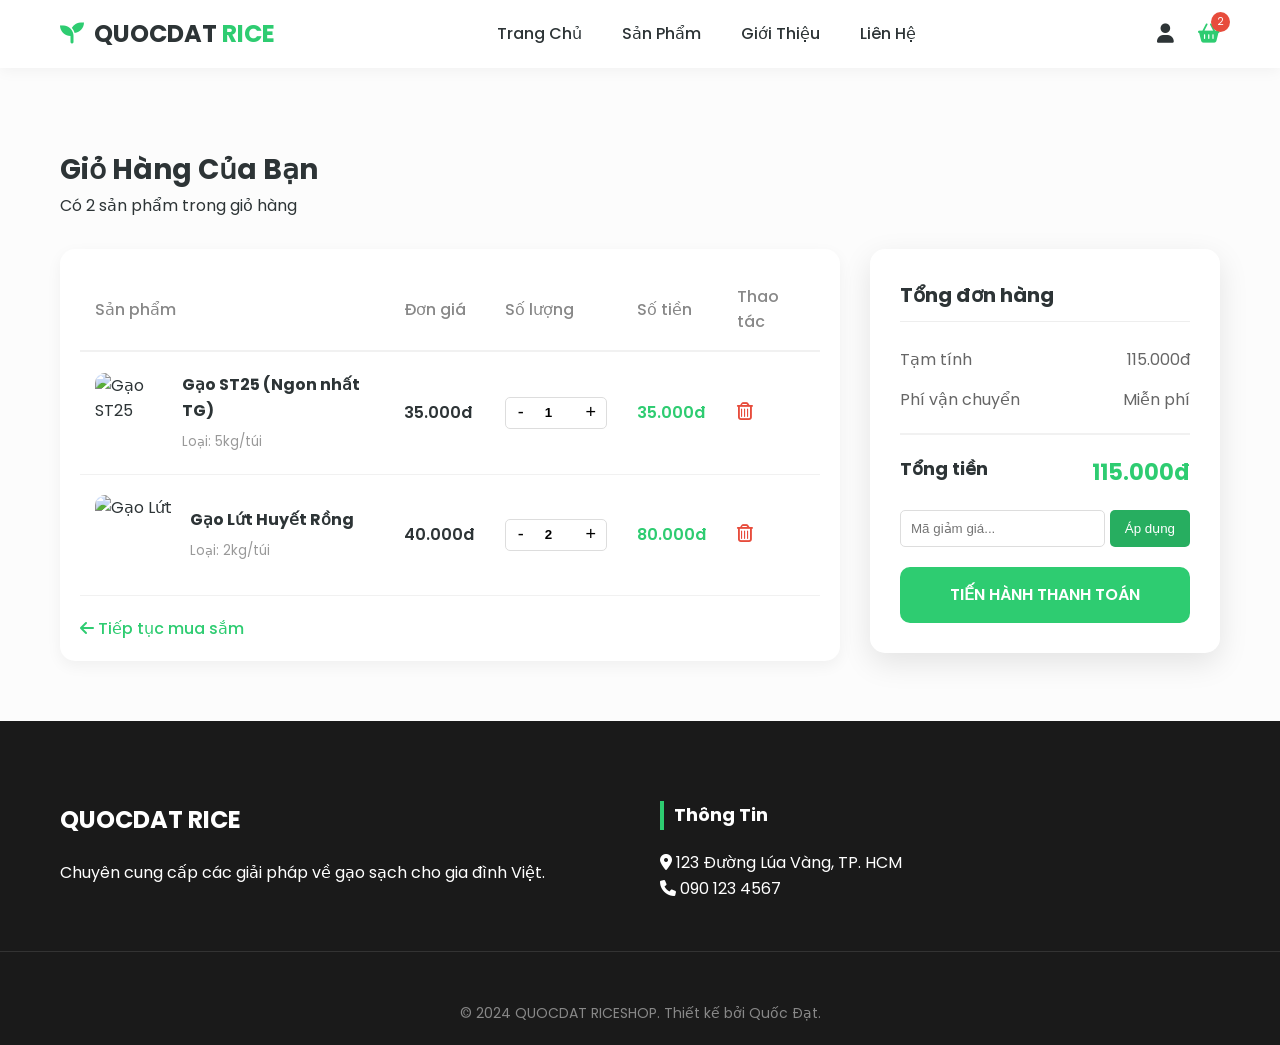
==== cart.html @ 19aebe31 "design cart page" ====
<!DOCTYPE html>
<html lang="vi">
<head>
    <meta charset="UTF-8">
    <meta name="viewport" content="width=device-width, initial-scale=1.0">
    <title>Giỏ Hàng - QUOCDAT RICESHOP</title>
    <!-- Google Fonts -->
    <link href="https://fonts.googleapis.com/css2?family=Poppins:wght@300;400;500;600;700&display=swap" rel="stylesheet">
    <!-- Font Awesome -->
    <link rel="stylesheet" href="https://cdnjs.cloudflare.com/ajax/libs/font-awesome/6.0.0/css/all.min.css">
    <!-- CSS Chung -->
    <link rel="stylesheet" href="style.css">
    <!-- CSS Riêng cho trang Cart -->
    <link rel="stylesheet" href="cart.css">
</head>
<body class="cart-page-body"> <!-- Class riêng để không bị dính background của trang Login -->

    <!-- Header (Giữ nguyên cấu trúc của bạn) -->
    <header>
        <nav class="navbar container">
            <div class="logo">
                <a href="index.html"><i class="fas fa-seedling"></i> QUOCDAT <span>RICE</span></a>
            </div>
            <ul class="nav-links">
                <li><a href="index.html">Trang Chủ</a></li>
                <li><a href="products.html">Sản Phẩm</a></li>
                <li><a href="about.html">Giới Thiệu</a></li>
                <li><a href="contact.html">Liên Hệ</a></li>
            </ul>
            <div class="nav-icons">
                <a href="login.html" title="Tài khoản"><i class="fas fa-user"></i></a>
                <a href="cart.html" class="cart-icon">
                    <i class="fas fa-shopping-basket" style="color: var(--primary-color);"></i>
                    <span class="badge">2</span>
                </a>
            </div>
        </nav>
    </header>

    <!-- Cart Section -->
    <main class="cart-section container">
        <div class="cart-header">
            <h1>Giỏ Hàng Của Bạn</h1>
            <p>Có 2 sản phẩm trong giỏ hàng</p>
        </div>

        <div class="cart-layout">
            <!-- Danh sách sản phẩm -->
            <div class="cart-table-container">
                <table class="cart-table">
                    <thead>
                        <tr>
                            <th>Sản phẩm</th>
                            <th>Đơn giá</th>
                            <th>Số lượng</th>
                            <th>Số tiền</th>
                            <th>Thao tác</th>
                        </tr>
                    </thead>
                    <tbody>
                        <!-- Sản phẩm 1 -->
                        <tr>
                            <td>
                                <div class="p-item">
                                    <img src="https://images.unsplash.com/photo-1586201375761-83865001e31c?auto=format&fit=crop&w=100&q=80" alt="Gạo ST25">
                                    <div class="p-info">
                                        <h3>Gạo ST25 (Ngon nhất TG)</h3>
                                        <small>Loại: 5kg/túi</small>
                                    </div>
                                </div>
                            </td>
                            <td class="p-price">35.000đ</td>
                            <td>
                                <div class="qty-selector">
                                    <button>-</button>
                                    <input type="number" value="1" min="1">
                                    <button>+</button>
                                </div>
                            </td>
                            <td class="p-subtotal">35.000đ</td>
                            <td><button class="btn-remove"><i class="far fa-trash-alt"></i></button></td>
                        </tr>
                        <!-- Sản phẩm 2 -->
                        <tr>
                            <td>
                                <div class="p-item">
                                    <img src="https://images.unsplash.com/photo-1536304993881-ff6e9eefa2a6?auto=format&fit=crop&w=100&q=80" alt="Gạo Lứt">
                                    <div class="p-info">
                                        <h3>Gạo Lứt Huyết Rồng</h3>
                                        <small>Loại: 2kg/túi</small>
                                    </div>
                                </div>
                            </td>
                            <td class="p-price">40.000đ</td>
                            <td>
                                <div class="qty-selector">
                                    <button>-</button>
                                    <input type="number" value="2" min="1">
                                    <button>+</button>
                                </div>
                            </td>
                            <td class="p-subtotal">80.000đ</td>
                            <td><button class="btn-remove"><i class="far fa-trash-alt"></i></button></td>
                        </tr>
                    </tbody>
                </table>
                <div class="cart-actions-left">
                    <a href="products.html" class="btn-back"><i class="fas fa-arrow-left"></i> Tiếp tục mua sắm</a>
                </div>
            </div>

            <!-- Tổng kết đơn hàng -->
            <aside class="cart-summary">
                <div class="summary-box">
                    <h3>Tổng đơn hàng</h3>
                    <div class="summary-item">
                        <span>Tạm tính</span>
                        <span>115.000đ</span>
                    </div>
                    <div class="summary-item">
                        <span>Phí vận chuyển</span>
                        <span>Miễn phí</span>
                    </div>
                    <div class="summary-total">
                        <span>Tổng tiền</span>
                        <span class="total-amount">115.000đ</span>
                    </div>
                    <div class="promo-section">
                        <input type="text" placeholder="Mã giảm giá...">
                        <button>Áp dụng</button>
                    </div>
                    <a href="checkout.html" class="btn btn-primary btn-checkout">TIẾN HÀNH THANH TOÁN</a>
                </div>
            </aside>
        </div>
    </main>

    <!-- Footer (Giữ nguyên cấu trúc của bạn) -->
    <footer>
        <div class="footer-container container">
            <div class="footer-col">
                <h3>QUOCDAT <span>RICE</span></h3>
                <p>Chuyên cung cấp các giải pháp về gạo sạch cho gia đình Việt.</p>
            </div>
            <div class="footer-col">
                <h4>Thông Tin</h4>
                <p><i class="fas fa-location-dot"></i> 123 Đường Lúa Vàng, TP. HCM</p>
                <p><i class="fas fa-phone"></i> 090 123 4567</p>
            </div>
        </div>
        <div class="footer-bottom">
            <p>&copy; 2024 QUOCDAT RICESHOP. Thiết kế bởi Quốc Đạt.</p>
        </div>
    </footer>

    <script src="app.js"></script>
</body>
</html>
---- style.css ----
/* --- BIẾN CHUNG --- */
:root {
    --primary-color: #2ecc71;
    --dark-green: #27ae60;
    --gold: #f1c40f;
    --text-color: #2d3436;
    --light-gray: #f9f9f9;
    --white: #ffffff;
    --shadow: 0 10px 30px rgba(0,0,0,0.1);
}

/* --- RESET & CƠ BẢN --- */
* {
    margin: 0;
    padding: 0;
    box-sizing: border-box;
}

body {
    font-family: 'Poppins', sans-serif;
    line-height: 1.6;
    color: var(--text-color);
    background-color: var(--white); /* Đảm bảo không bị dính nền của trang Login */
}

/* Container dùng chung */
.container {
    max-width: 1200px;
    margin: 0 auto;
    padding: 0 20px;
}

/* --- AUTH PAGES STYLE (Giữ nguyên cho các trang Login/Register) --- */
/* Lưu ý: Nếu trang login dùng thẻ body trực tiếp, class .home-page bên dưới sẽ giúp tách biệt */
body:not(.home-page) {
    background: linear-gradient(rgba(0,0,0,0.5), rgba(0,0,0,0.5)), 
                url('https://images.unsplash.com/photo-1536633310197-2868296bdcfa?auto=format&fit=crop&w=1350&q=80');
    background-size: cover;
    background-position: center;
    height: 100vh;
    display: flex;
    justify-content: center;
    align-items: center;
}

/* --- NAVBAR --- */
header {
    background: var(--white);
    box-shadow: 0 2px 15px rgba(0,0,0,0.05);
    position: sticky;
    top: 0;
    z-index: 1000;
}

.navbar {
    display: flex;
    justify-content: space-between;
    align-items: center;
    padding: 15px 20px;
}

.logo a {
    font-size: 24px;
    font-weight: 700;
    text-decoration: none;
    color: var(--text-color);
}

.logo span { color: var(--primary-color); }
.logo i { color: var(--primary-color); margin-right: 5px; }

.nav-links { display: flex; list-style: none; }
.nav-links li a {
    padding: 10px 20px;
    text-decoration: none;
    color: var(--text-color);
    font-weight: 500;
    transition: 0.3s;
}

.nav-links li a:hover, .nav-links li a.active {
    color: var(--primary-color);
}

.nav-icons a {
    font-size: 1.2rem;
    color: var(--text-color);
    margin-left: 20px;
    position: relative;
    text-decoration: none;
}

.badge {
    position: absolute;
    top: -8px;
    right: -10px;
    background: #e74c3c;
    color: white;
    font-size: 10px;
    padding: 2px 6px;
    border-radius: 50%;
}

/* --- HERO SECTION --- */
.home-page .hero {
    height: 85vh;
    background: linear-gradient(rgba(0,0,0,0.5), rgba(0,0,0,0.2)), 
                url('https://images.unsplash.com/photo-1536633333333-a3d5402010c2?auto=format&fit=crop&w=1920&q=80');
    background-size: cover;
    background-position: center;
    display: flex;
    align-items: center;
    color: white;
}

.hero-content {
    max-width: 700px;
    margin-left: 10%;
    animation: fadeIn 1s ease-in;
}

.sub-title {
    color: var(--gold);
    text-transform: uppercase;
    letter-spacing: 2px;
    font-weight: 600;
}

.hero-content h1 {
    font-size: 3.5rem;
    line-height: 1.2;
    margin: 15px 0;
}

.hero-content p {
    font-size: 1.1rem;
    margin-bottom: 30px;
    opacity: 0.9;
}

.btn {
    padding: 12px 35px;
    border-radius: 30px;
    text-decoration: none;
    font-weight: 600;
    transition: 0.3s;
    display: inline-block;
}

.btn-primary {
    background: var(--primary-color);
    color: white;
}

.btn-primary:hover {
    background: var(--dark-green);
    transform: translateY(-3px);
}

.btn-outline {
    border: 2px solid white;
    color: white;
    margin-left: 15px;
}

.btn-outline:hover {
    background: white;
    color: var(--text-color);
}

/* --- FEATURES --- */
.features {
    display: grid;
    grid-template-columns: repeat(auto-fit, minmax(250px, 1fr));
    gap: 30px;
    margin-top: -50px; /* Nhảy lên trên hero một chút */
    margin-bottom: 60px;
}

.feature-item {
    background: white;
    padding: 30px;
    text-align: center;
    border-radius: 10px;
    box-shadow: var(--shadow);
    transition: 0.3s;
    z-index: 10;
}

.feature-item i {
    font-size: 2.5rem;
    color: var(--primary-color);
    margin-bottom: 20px;
}

/* --- PRODUCT GRID --- */
.section-header {
    text-align: center;
    margin-bottom: 50px;
}

.section-title {
    font-size: 2.2rem;
    position: relative;
    padding-bottom: 15px;
}

.section-title::after {
    content: '';
    width: 80px;
    height: 3px;
    background: var(--primary-color);
    position: absolute;
    bottom: 0;
    left: 50%;
    transform: translateX(-50%);
}

.product-grid {
    display: grid;
    grid-template-columns: repeat(auto-fit, minmax(260px, 1fr));
    gap: 30px;
    margin-bottom: 80px;
}

.product-card {
    background: white;
    border-radius: 15px;
    overflow: hidden;
    box-shadow: 0 5px 15px rgba(0,0,0,0.05);
    transition: 0.4s;
    border: 1px solid #f1f1f1;
}

.product-card:hover {
    transform: translateY(-10px);
    box-shadow: var(--shadow);
}

.product-img {
    position: relative;
    height: 250px;
    overflow: hidden;
}

.product-img img {
    width: 100%;
    height: 100%;
    object-fit: cover;
    transition: 0.5s;
}

.product-card:hover .product-img img {
    transform: scale(1.1);
}

.tag {
    position: absolute;
    top: 15px;
    left: 15px;
    background: #e74c3c;
    color: white;
    padding: 3px 12px;
    border-radius: 20px;
    font-size: 12px;
    z-index: 1;
}

.product-info {
    padding: 20px;
    text-align: center;
}

.stars { color: var(--gold); font-size: 14px; margin-bottom: 10px; }

.price {
    font-size: 1.3rem;
    color: var(--primary-color);
    font-weight: 700;
    margin-bottom: 15px;
}

.price small { color: #888; font-weight: 400; font-size: 14px; }

.add-to-cart-btn {
    width: 100%;
    padding: 10px;
    border: none;
    background: var(--light-gray);
    color: var(--text-color);
    font-weight: 600;
    border-radius: 8px;
    cursor: pointer;
    transition: 0.3s;
}

.add-to-cart-btn:hover {
    background: var(--primary-color);
    color: white;
}

/* --- FOOTER --- */
footer {
    background: #1a1a1a;
    color: white;
    padding: 80px 0 20px;
}

.footer-container {
    display: grid;
    grid-template-columns: repeat(auto-fit, minmax(250px, 1fr));
    gap: 40px;
}

.footer-col h3 { font-size: 24px; margin-bottom: 20px; }
.footer-col h4 { margin-bottom: 20px; font-size: 18px; border-left: 4px solid var(--primary-color); padding-left: 10px; }

.footer-col ul { list-style: none; }
.footer-col ul li { margin-bottom: 10px; }
.footer-col ul li a { color: #bbb; text-decoration: none; transition: 0.3s; }
.footer-col ul li a:hover { color: var(--primary-color); padding-left: 5px; }

.socials a {
    display: inline-block;
    width: 40px;
    height: 40px;
    background: #333;
    color: white;
    text-align: center;
    line-height: 40px;
    border-radius: 50%;
    margin-right: 10px;
    transition: 0.3s;
}

.socials a:hover { background: var(--primary-color); transform: rotate(360deg); }

.footer-bottom {
    text-align: center;
    padding-top: 50px;
    margin-top: 50px;
    border-top: 1px solid #333;
    font-size: 14px;
    color: #888;
}

/* --- MOBILE RESPONSIVE --- */
@media (max-width: 768px) {
    .nav-links { display: none; }
    .menu-toggle { display: block; font-size: 1.5rem; }
    .hero-content h1 { font-size: 2.5rem; }
    .hero-btns .btn { display: block; margin: 10px 0; width: fit-content; }
    .btn-outline { margin-left: 0; }
}

@keyframes fadeIn {
    from { opacity: 0; transform: translateY(20px); }
    to { opacity: 1; transform: translateY(0); }
}















/* --- PHẦN CSS CHO TRANG AUTH (LOGIN/REGISTER) --- */
.auth-page {
    background: linear-gradient(rgba(0, 0, 0, 0.6), rgba(0, 0, 0, 0.6)), 
                url('https://images.unsplash.com/photo-1536633310197-2868296bdcfa?auto=format&fit=crop&w=1350&q=80');
    background-size: cover;
    background-position: center;
    background-attachment: fixed;
    min-height: 100vh;
    display: flex;
    justify-content: center;
    align-items: center;
    margin: 0;
    font-family: 'Poppins', sans-serif;
}

.auth-container {
    width: 100%;
    max-width: 420px;
    padding: 20px;
}

.auth-box {
    background: rgba(255, 255, 255, 0.98);
    padding: 40px;
    border-radius: 20px;
    box-shadow: 0 15px 35px rgba(0,0,0,0.3);
    text-align: center;
    animation: fadeInAuth 0.6s ease-out;
}

@keyframes fadeInAuth {
    from { opacity: 0; transform: translateY(20px); }
    to { opacity: 1; transform: translateY(0); }
}

.auth-header .logo {
    font-size: 26px;
    font-weight: 700;
    color: #333;
    margin-bottom: 10px;
}

.auth-header .logo i { color: #27ae60; }
.auth-header .logo span span { color: #27ae60; }

.auth-header h2 {
    font-size: 22px;
    color: #333;
    margin-bottom: 5px;
}

.auth-header p {
    font-size: 13px;
    color: #777;
    margin-bottom: 25px;
}

/* Form inputs */
.input-group {
    position: relative;
    margin-bottom: 18px;
}

.input-group i {
    position: absolute;
    left: 15px;
    top: 50%;
    transform: translateY(-50%);
    color: #27ae60;
}

.input-group input {
    width: 100%;
    padding: 12px 15px 12px 45px;
    border: 1px solid #ddd;
    border-radius: 10px;
    outline: none;
    transition: 0.3s;
}

.input-group input:focus {
    border-color: #27ae60;
    box-shadow: 0 0 8px rgba(39, 174, 96, 0.2);
}

.form-options {
    display: flex;
    justify-content: space-between;
    font-size: 13px;
    margin-bottom: 20px;
}

.btn-submit {
    width: 100%;
    padding: 13px;
    background: #27ae60;
    color: white;
    border: none;
    border-radius: 10px;
    font-weight: 600;
    cursor: pointer;
    transition: 0.3s;
}

.btn-submit:hover {
    background: #219150;
    transform: translateY(-2px);
}

.auth-footer {
    margin-top: 20px;
    border-top: 1px solid #eee;
    padding-top: 20px;
    font-size: 14px;
}

.auth-footer a {
    color: #27ae60;
    text-decoration: none;
    font-weight: 600;
}

.back-home {
    display: block;
    margin-top: 15px;
    color: #888 !important;
    font-size: 12px;
}
---- cart.css ----
/* --- OVERRIDE STYLE.CSS CHO TRANG CART --- */
body.cart-page-body {
    background: #fcfcfc !important; /* Ghi đè hình nền của trang Login */
    display: block !important; /* Không sử dụng Flex của trang Auth */
    height: auto !important;
}

/* --- CART LAYOUT --- */
.cart-section {
    padding: 60px 20px;
    margin-top: 20px;
}

.cart-header {
    margin-bottom: 30px;
}

.cart-header h1 {
    font-size: 28px;
    color: var(--text-color);
}

.cart-layout {
    display: grid;
    grid-template-columns: 1fr 350px;
    gap: 30px;
    align-items: flex-start;
}

/* --- TABLE STYLE --- */
.cart-table-container {
    background: white;
    padding: 20px;
    border-radius: 15px;
    box-shadow: 0 5px 15px rgba(0,0,0,0.05);
}

.cart-table {
    width: 100%;
    border-collapse: collapse;
}

.cart-table th {
    text-align: left;
    padding: 15px;
    border-bottom: 2px solid #f1f1f1;
    color: #888;
    font-weight: 500;
}

.cart-table td {
    padding: 20px 15px;
    border-bottom: 1px solid #f1f1f1;
}

.p-item {
    display: flex;
    align-items: center;
    gap: 15px;
}

.p-item img {
    width: 80px;
    height: 80px;
    object-fit: cover;
    border-radius: 10px;
}

.p-info h3 {
    font-size: 16px;
    margin-bottom: 5px;
}

.p-info small {
    color: #999;
}

.p-price, .p-subtotal {
    font-weight: 600;
    color: var(--text-color);
}

.p-subtotal {
    color: var(--primary-color);
}

/* Quantity Control */
.qty-selector {
    display: flex;
    align-items: center;
    border: 1px solid #ddd;
    border-radius: 5px;
    width: fit-content;
}

.qty-selector button {
    background: none;
    border: none;
    width: 30px;
    height: 30px;
    cursor: pointer;
    font-size: 18px;
}

.qty-selector input {
    width: 40px;
    border: none;
    text-align: center;
    font-weight: 600;
    outline: none;
}

.btn-remove {
    background: none;
    border: none;
    color: #e74c3c;
    cursor: pointer;
    font-size: 18px;
    transition: 0.3s;
}

.btn-remove:hover {
    transform: scale(1.2);
}

.cart-actions-left {
    margin-top: 20px;
}

.btn-back {
    text-decoration: none;
    color: var(--primary-color);
    font-weight: 500;
}

/* --- SUMMARY BOX --- */
.summary-box {
    background: white;
    padding: 30px;
    border-radius: 15px;
    box-shadow: var(--shadow);
    position: sticky;
    top: 100px;
}

.summary-box h3 {
    margin-bottom: 25px;
    font-size: 20px;
    border-bottom: 1px solid #eee;
    padding-bottom: 10px;
}

.summary-item {
    display: flex;
    justify-content: space-between;
    margin-bottom: 15px;
    color: #666;
}

.summary-total {
    display: flex;
    justify-content: space-between;
    margin: 20px 0;
    padding-top: 20px;
    border-top: 2px solid #f1f1f1;
    font-weight: 700;
    font-size: 18px;
}

.total-amount {
    color: var(--primary-color);
    font-size: 22px;
}

.promo-section {
    display: flex;
    margin-bottom: 20px;
    gap: 5px;
}

.promo-section input {
    flex: 1;
    padding: 10px;
    border: 1px solid #ddd;
    border-radius: 5px;
    outline: none;
}

.promo-section button {
    background: var(--dark-green);
    color: white;
    border: none;
    padding: 0 15px;
    border-radius: 5px;
    cursor: pointer;
}

.btn-checkout {
    display: block;
    width: 100%;
    text-align: center;
    border-radius: 10px !important;
    padding: 15px !important;
}

/* --- RESPONSIVE --- */
@media (max-width: 992px) {
    .cart-layout {
        grid-template-columns: 1fr;
    }
}

@media (max-width: 600px) {
    .cart-table thead {
        display: none;
    }
    .cart-table td {
        display: block;
        text-align: right;
        padding: 10px 5px;
    }
    .cart-table td:before {
        content: attr(data-label);
        float: left;
        font-weight: bold;
    }
    .p-item {
        justify-content: flex-end;
    }
}
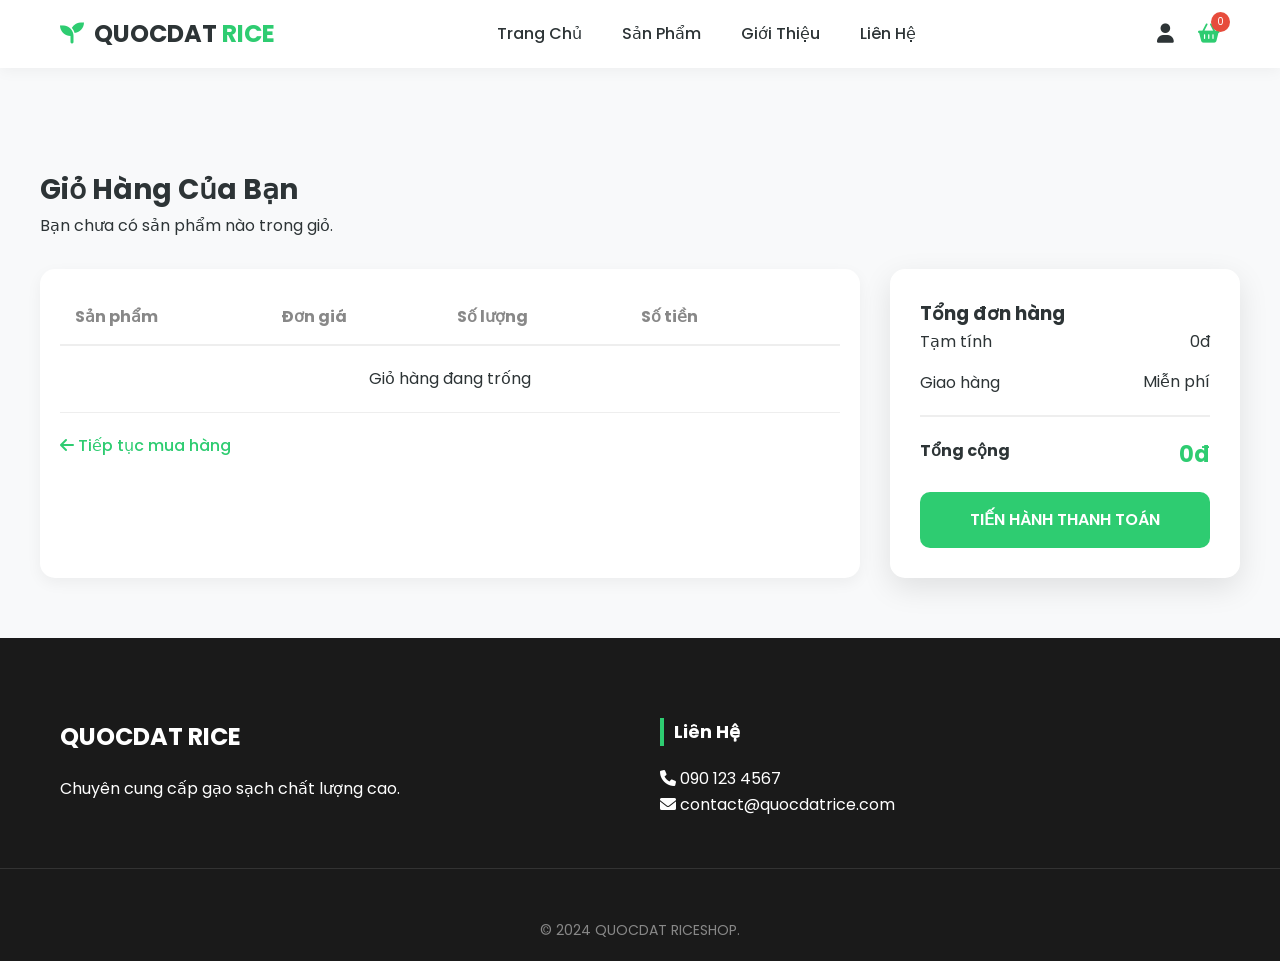
==== commit c18567fc: "feature cart -add product in cart" ====
--- a/cart.html
+++ b/cart.html
@@ -4,18 +4,13 @@
     <meta charset="UTF-8">
     <meta name="viewport" content="width=device-width, initial-scale=1.0">
     <title>Giỏ Hàng - QUOCDAT RICESHOP</title>
-    <!-- Google Fonts -->
     <link href="https://fonts.googleapis.com/css2?family=Poppins:wght@300;400;500;600;700&display=swap" rel="stylesheet">
-    <!-- Font Awesome -->
+    <link rel="stylesheet" href="style.css">
+    <link rel="stylesheet" href="cart.css">
     <link rel="stylesheet" href="https://cdnjs.cloudflare.com/ajax/libs/font-awesome/6.0.0/css/all.min.css">
-    <!-- CSS Chung -->
-    <link rel="stylesheet" href="style.css">
-    <!-- CSS Riêng cho trang Cart -->
-    <link rel="stylesheet" href="cart.css">
 </head>
-<body class="cart-page-body"> <!-- Class riêng để không bị dính background của trang Login -->
+<body class="cart-page-body">
 
-    <!-- Header (Giữ nguyên cấu trúc của bạn) -->
     <header>
         <nav class="navbar container">
             <div class="logo">
@@ -28,24 +23,22 @@
                 <li><a href="contact.html">Liên Hệ</a></li>
             </ul>
             <div class="nav-icons">
-                <a href="login.html" title="Tài khoản"><i class="fas fa-user"></i></a>
+                <a href="login.html" id="user-login-btn"><i class="fas fa-user"></i></a>
                 <a href="cart.html" class="cart-icon">
                     <i class="fas fa-shopping-basket" style="color: var(--primary-color);"></i>
-                    <span class="badge">2</span>
+                    <span class="badge">0</span>
                 </a>
             </div>
         </nav>
     </header>
 
-    <!-- Cart Section -->
     <main class="cart-section container">
         <div class="cart-header">
             <h1>Giỏ Hàng Của Bạn</h1>
-            <p>Có 2 sản phẩm trong giỏ hàng</p>
+            <p id="cart-count-text">Đang tải giỏ hàng...</p>
         </div>
 
         <div class="cart-layout">
-            <!-- Danh sách sản phẩm -->
             <div class="cart-table-container">
                 <table class="cart-table">
                     <thead>
@@ -54,80 +47,32 @@
                             <th>Đơn giá</th>
                             <th>Số lượng</th>
                             <th>Số tiền</th>
-                            <th>Thao tác</th>
+                            <th></th>
                         </tr>
                     </thead>
-                    <tbody>
-                        <!-- Sản phẩm 1 -->
-                        <tr>
-                            <td>
-                                <div class="p-item">
-                                    <img src="https://images.unsplash.com/photo-1586201375761-83865001e31c?auto=format&fit=crop&w=100&q=80" alt="Gạo ST25">
-                                    <div class="p-info">
-                                        <h3>Gạo ST25 (Ngon nhất TG)</h3>
-                                        <small>Loại: 5kg/túi</small>
-                                    </div>
-                                </div>
-                            </td>
-                            <td class="p-price">35.000đ</td>
-                            <td>
-                                <div class="qty-selector">
-                                    <button>-</button>
-                                    <input type="number" value="1" min="1">
-                                    <button>+</button>
-                                </div>
-                            </td>
-                            <td class="p-subtotal">35.000đ</td>
-                            <td><button class="btn-remove"><i class="far fa-trash-alt"></i></button></td>
-                        </tr>
-                        <!-- Sản phẩm 2 -->
-                        <tr>
-                            <td>
-                                <div class="p-item">
-                                    <img src="https://images.unsplash.com/photo-1536304993881-ff6e9eefa2a6?auto=format&fit=crop&w=100&q=80" alt="Gạo Lứt">
-                                    <div class="p-info">
-                                        <h3>Gạo Lứt Huyết Rồng</h3>
-                                        <small>Loại: 2kg/túi</small>
-                                    </div>
-                                </div>
-                            </td>
-                            <td class="p-price">40.000đ</td>
-                            <td>
-                                <div class="qty-selector">
-                                    <button>-</button>
-                                    <input type="number" value="2" min="1">
-                                    <button>+</button>
-                                </div>
-                            </td>
-                            <td class="p-subtotal">80.000đ</td>
-                            <td><button class="btn-remove"><i class="far fa-trash-alt"></i></button></td>
-                        </tr>
+                    <tbody id="cart-items-output">
+                        <!-- JS sẽ đổ dữ liệu vào đây -->
                     </tbody>
                 </table>
                 <div class="cart-actions-left">
-                    <a href="products.html" class="btn-back"><i class="fas fa-arrow-left"></i> Tiếp tục mua sắm</a>
+                    <a href="index.html" class="btn-back"><i class="fas fa-arrow-left"></i> Tiếp tục mua hàng</a>
                 </div>
             </div>
 
-            <!-- Tổng kết đơn hàng -->
             <aside class="cart-summary">
                 <div class="summary-box">
                     <h3>Tổng đơn hàng</h3>
                     <div class="summary-item">
                         <span>Tạm tính</span>
-                        <span>115.000đ</span>
+                        <span id="subtotal-amount">0đ</span>
                     </div>
                     <div class="summary-item">
-                        <span>Phí vận chuyển</span>
+                        <span>Giao hàng</span>
                         <span>Miễn phí</span>
                     </div>
                     <div class="summary-total">
-                        <span>Tổng tiền</span>
-                        <span class="total-amount">115.000đ</span>
-                    </div>
-                    <div class="promo-section">
-                        <input type="text" placeholder="Mã giảm giá...">
-                        <button>Áp dụng</button>
+                        <span>Tổng cộng</span>
+                        <span class="total-amount">0đ</span>
                     </div>
                     <a href="checkout.html" class="btn btn-primary btn-checkout">TIẾN HÀNH THANH TOÁN</a>
                 </div>
@@ -135,21 +80,20 @@
         </div>
     </main>
 
-    <!-- Footer (Giữ nguyên cấu trúc của bạn) -->
     <footer>
         <div class="footer-container container">
             <div class="footer-col">
                 <h3>QUOCDAT <span>RICE</span></h3>
-                <p>Chuyên cung cấp các giải pháp về gạo sạch cho gia đình Việt.</p>
+                <p>Chuyên cung cấp gạo sạch chất lượng cao.</p>
             </div>
             <div class="footer-col">
-                <h4>Thông Tin</h4>
-                <p><i class="fas fa-location-dot"></i> 123 Đường Lúa Vàng, TP. HCM</p>
+                <h4>Liên Hệ</h4>
                 <p><i class="fas fa-phone"></i> 090 123 4567</p>
+                <p><i class="fas fa-envelope"></i> contact@quocdatrice.com</p>
             </div>
         </div>
         <div class="footer-bottom">
-            <p>&copy; 2024 QUOCDAT RICESHOP. Thiết kế bởi Quốc Đạt.</p>
+            <p>&copy; 2024 QUOCDAT RICESHOP.</p>
         </div>
     </footer>
 
--- a/cart.css
+++ b/cart.css
@@ -1,33 +1,23 @@
-/* --- OVERRIDE STYLE.CSS CHO TRANG CART --- */
+/* --- TRANG GIỎ HÀNG RIÊNG BIỆT --- */
 body.cart-page-body {
-    background: #fcfcfc !important; /* Ghi đè hình nền của trang Login */
-    display: block !important; /* Không sử dụng Flex của trang Auth */
+    background: #f8f9fa !important;
+    display: block !important;
     height: auto !important;
 }
 
-/* --- CART LAYOUT --- */
 .cart-section {
-    padding: 60px 20px;
-    margin-top: 20px;
+    padding: 100px 0 60px;
 }
 
-.cart-header {
-    margin-bottom: 30px;
-}
-
-.cart-header h1 {
-    font-size: 28px;
-    color: var(--text-color);
-}
+.cart-header { margin-bottom: 30px; }
+.cart-header h1 { font-size: 28px; color: var(--text-color); }
 
 .cart-layout {
     display: grid;
     grid-template-columns: 1fr 350px;
     gap: 30px;
-    align-items: flex-start;
 }
 
-/* --- TABLE STYLE --- */
 .cart-table-container {
     background: white;
     padding: 20px;
@@ -35,196 +25,54 @@
     box-shadow: 0 5px 15px rgba(0,0,0,0.05);
 }
 
-.cart-table {
-    width: 100%;
-    border-collapse: collapse;
-}
+.cart-table { width: 100%; border-collapse: collapse; }
+.cart-table th { text-align: left; padding: 15px; border-bottom: 2px solid #eee; color: #888; }
+.cart-table td { padding: 20px 15px; border-bottom: 1px solid #eee; }
 
-.cart-table th {
-    text-align: left;
-    padding: 15px;
-    border-bottom: 2px solid #f1f1f1;
-    color: #888;
-    font-weight: 500;
-}
+.p-item { display: flex; align-items: center; gap: 15px; }
+.p-item img { width: 70px; height: 70px; object-fit: cover; border-radius: 8px; }
+.p-info h3 { font-size: 16px; color: var(--text-color); }
 
-.cart-table td {
-    padding: 20px 15px;
-    border-bottom: 1px solid #f1f1f1;
-}
+.qty-selector { display: flex; border: 1px solid #ddd; border-radius: 5px; width: fit-content; }
+.qty-selector button { width: 30px; height: 30px; border: none; background: none; cursor: pointer; }
+.qty-selector input { width: 40px; text-align: center; border: none; font-weight: 600; outline: none; }
 
-.p-item {
-    display: flex;
-    align-items: center;
-    gap: 15px;
-}
+.btn-remove { background: none; border: none; color: #e74c3c; cursor: pointer; font-size: 18px; }
 
-.p-item img {
-    width: 80px;
-    height: 80px;
-    object-fit: cover;
-    border-radius: 10px;
-}
-
-.p-info h3 {
-    font-size: 16px;
-    margin-bottom: 5px;
-}
-
-.p-info small {
-    color: #999;
-}
-
-.p-price, .p-subtotal {
-    font-weight: 600;
-    color: var(--text-color);
-}
-
-.p-subtotal {
-    color: var(--primary-color);
-}
-
-/* Quantity Control */
-.qty-selector {
-    display: flex;
-    align-items: center;
-    border: 1px solid #ddd;
-    border-radius: 5px;
-    width: fit-content;
-}
-
-.qty-selector button {
-    background: none;
-    border: none;
-    width: 30px;
-    height: 30px;
-    cursor: pointer;
-    font-size: 18px;
-}
-
-.qty-selector input {
-    width: 40px;
-    border: none;
-    text-align: center;
-    font-weight: 600;
-    outline: none;
-}
-
-.btn-remove {
-    background: none;
-    border: none;
-    color: #e74c3c;
-    cursor: pointer;
-    font-size: 18px;
-    transition: 0.3s;
-}
-
-.btn-remove:hover {
-    transform: scale(1.2);
-}
-
-.cart-actions-left {
-    margin-top: 20px;
-}
-
-.btn-back {
-    text-decoration: none;
-    color: var(--primary-color);
-    font-weight: 500;
-}
-
-/* --- SUMMARY BOX --- */
-.summary-box {
+.cart-summary .summary-box {
     background: white;
     padding: 30px;
     border-radius: 15px;
     box-shadow: var(--shadow);
     position: sticky;
-    top: 100px;
+    top: 110px;
 }
 
-.summary-box h3 {
-    margin-bottom: 25px;
-    font-size: 20px;
-    border-bottom: 1px solid #eee;
-    padding-bottom: 10px;
-}
-
-.summary-item {
-    display: flex;
-    justify-content: space-between;
-    margin-bottom: 15px;
-    color: #666;
-}
-
+.summary-item { display: flex; justify-content: space-between; margin-bottom: 15px; }
 .summary-total {
     display: flex;
     justify-content: space-between;
-    margin: 20px 0;
+    margin-top: 20px;
     padding-top: 20px;
-    border-top: 2px solid #f1f1f1;
-    font-weight: 700;
-    font-size: 18px;
+    border-top: 2px solid #eee;
+    font-weight: bold;
 }
 
-.total-amount {
-    color: var(--primary-color);
-    font-size: 22px;
-}
-
-.promo-section {
-    display: flex;
-    margin-bottom: 20px;
-    gap: 5px;
-}
-
-.promo-section input {
-    flex: 1;
-    padding: 10px;
-    border: 1px solid #ddd;
-    border-radius: 5px;
-    outline: none;
-}
-
-.promo-section button {
-    background: var(--dark-green);
-    color: white;
-    border: none;
-    padding: 0 15px;
-    border-radius: 5px;
-    cursor: pointer;
-}
+.total-amount { color: var(--primary-color); font-size: 22px; }
 
 .btn-checkout {
     display: block;
     width: 100%;
     text-align: center;
+    padding: 15px !important;
+    margin-top: 20px;
+    text-decoration: none;
     border-radius: 10px !important;
-    padding: 15px !important;
 }
 
-/* --- RESPONSIVE --- */
+.cart-actions-left { margin-top: 20px; }
+.btn-back { text-decoration: none; color: var(--primary-color); font-weight: 500; }
+
 @media (max-width: 992px) {
-    .cart-layout {
-        grid-template-columns: 1fr;
-    }
-}
-
-@media (max-width: 600px) {
-    .cart-table thead {
-        display: none;
-    }
-    .cart-table td {
-        display: block;
-        text-align: right;
-        padding: 10px 5px;
-    }
-    .cart-table td:before {
-        content: attr(data-label);
-        float: left;
-        font-weight: bold;
-    }
-    .p-item {
-        justify-content: flex-end;
-    }
+    .cart-layout { grid-template-columns: 1fr; }
 }
